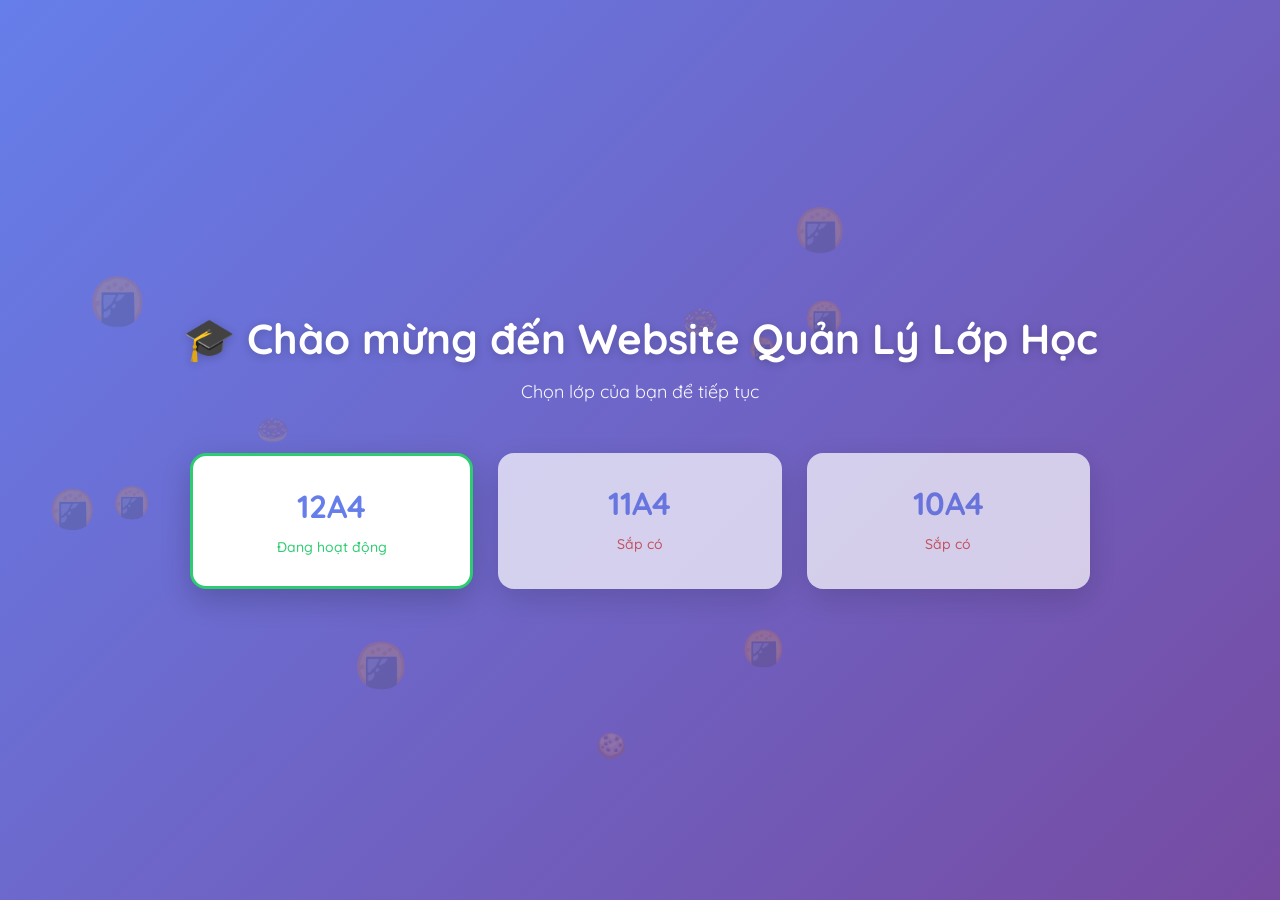
==== classes.html @ 7225e570 "Add files via upload" ====
﻿<!DOCTYPE html>
<html lang="vi">

<head>
    <meta charset="UTF-8">
    <meta name="viewport" content="width=device-width, initial-scale=1.0">
    <title>Website Quản Lý Lớp Học - Trang Chủ</title>
    <link href="https://fonts.googleapis.com/css2?family=Fredoka:wght@300;400;500;600&display=swap" rel="stylesheet">
    <link rel="stylesheet" href="css/style.css">

    <!-- Kiểm tra Dark Mode ngay lập tức để tránh FOUC (Flash of Unstyled Content) -->
    <script>
        (function () {
            const isDark = localStorage.getItem('theme') === 'dark';
            if (isDark) {
                document.documentElement.classList.add('dark');
                if (document.body) {
                    document.body.classList.add('dark');
                } else {
                    document.addEventListener('DOMContentLoaded', function () {
                        document.body.classList.add('dark');
                    });
                }
            }
        })();
    </script>

    <!-- COOKIES ANIMATION CSS - Load early for instant animation -->
    <style>
        @keyframes float {

            0%,
            100% {
                transform: translateY(0) rotate(0deg);
            }

            50% {
                transform: translateY(-20px) rotate(180deg);
            }
        }

        @keyframes twinkle {

            0%,
            100% {
                opacity: 0.3;
            }

            50% {
                opacity: 0.8;
            }
        }

        .cookie {
            display: block;
            width: 60px !important;
            height: 60px !important;
            line-height: 60px !important;
            text-align: center;
            overflow: hidden;
            white-space: nowrap;
            /* Ép dùng font hệ thống cho emoji để không bị nhảy khi font web load xong */
            font-family: "Apple Color Emoji", "Segoe UI Emoji", sans-serif !important;
            pointer-events: none !important;
            opacity: 0.2 !important;
            animation: float 15s infinite ease-in-out !important;
            transition: none !important;
        }

        #floating-container {
            position: fixed;
            top: 0;
            left: 0;
            width: 100vw;
            height: 100vh;
            pointer-events: none;
            z-index: 0;
            overflow: hidden;
            /* Ép tàng hình ngay từ khi file CSS vừa load */
            visibility: hidden;
            opacity: 0;
        }

        /* Khi đã sẵn sàng, JS sẽ thêm class này vào */
        #floating-container.ready {
            visibility: visible;
            opacity: 1;
            transition: opacity 0.3s ease-in;
        }

        /* Tránh flicker bằng cách ẩn tạm thời */
        html {
            background: transparent;
        }
    </style>


</head>

<body>

    <!-- FLOATING ANIMATION CONTAINER -->
    <div id="floating-container"></div>

    <!-- Khởi tạo cookies hoặc ngôi sao ngay lập tức sau khi floating-container được tạo -->
    <script>
        (function initAnimationImmediate() {
            // Nếu đã chạy rồi thì không chạy nữa (tránh bị dựt khi load xong)
            if (window.animationInitialized) return;
            window.animationInitialized = true;

            const container = document.getElementById('floating-container');
            if (!container) return;

            // Kiểm tra xem dark mode đã được kích hoạt hay chưa
            const isDark = document.body.classList.contains('dark') || document.documentElement.classList.contains('dark');

            let htmlContent = '';

            if (isDark) {
                // Tạo ngôi sao cho dark mode
                const count = 40;
                for (let i = 0; i < count; i++) {
                    const left = (Math.random() * 90 + 5).toFixed(2);
                    const top = (Math.random() * 90 + 5).toFixed(2);
                    const delay = (Math.random() * 3).toFixed(2);
                    const size = Math.floor(Math.random() * 15 + 10);

                    htmlContent += `
                        <div class="star" style="
                            position: fixed;
                            left: ${left}%; 
                            top: ${top}%; 
                            font-size: ${size}px;
                            animation: twinkle 3s infinite;
                            animation-delay: ${delay}s;
                            will-change: opacity;
                        ">✦</div>`;
                }
            } else {
                // Tạo cookies cho light mode
                const count = 12;
                const icons = ['🍪', '🍘', '🍩'];
                for (let i = 0; i < count; i++) {
                    const icon = icons[Math.floor(Math.random() * icons.length)];
                    const left = (Math.random() * 90 + 5).toFixed(2);
                    const top = (Math.random() * 90 + 5).toFixed(2);
                    const duration = (Math.random() * 10 + 10).toFixed(2);
                    const delay = (Math.random() * -20).toFixed(2);
                    const size = Math.floor(Math.random() * 10 + 25);

                    htmlContent += `
                        <div class="cookie" style="
                            position: fixed;
                            left: ${left}%; 
                            top: ${top}%; 
                            font-size: ${size}px;
                            animation: float ${duration}s infinite ease-in-out;
                            animation-delay: ${delay}s;
                            will-change: transform;
                        ">${icon}</div>`;
                }
            }

            container.innerHTML = htmlContent;

            // Đảm bảo CSS Dark Mode đã load xong và elements đã được chèn
            requestAnimationFrame(() => {
                // Thêm class ready để hiện ra mượt mà
                container.classList.add('ready');
            });
        })();
    </script>

    <!-- VÙNG KÍCH HOẠT THANH TRỢ NĂNG (TOP) -->
    <div class="hover-zone"></div>

    <!-- THANH TRỢ NĂNG -->
    <header class="top-bar">
        <div class="tool-btn" onclick="toggleSearch()">🔍</div>
        <div class="tool-btn" onclick="toggleDarkMode()">🌗</div>
        <div class="tool-btn" onclick="startGuide()">❓</div>
        <div class="tool-btn" onclick="goHome()">🏠</div>

        <!-- Ô tìm kiếm với autocomplete -->
        <div class="search-wrapper">
            <input type="text" id="searchInput" placeholder="Tìm học sinh, giáo viên, kỷ niệm..."
                oninput="handleSearchInput()" onkeydown="handleSearchKeydown(event)">
            <ul id="searchSuggestions" class="search-suggestions"></ul>
        </div>

        <!-- Music Controls -->
        <div class="music-controls">
            <button onclick="prevSong()" class="tool-btn" title="Bài trước">⏮️</button>
            <button id="playBtn" onclick="toggleMusic()" class="tool-btn" title="Phát/Tạm dừng">▶️</button>
            <button onclick="nextSong()" class="tool-btn" title="Bài tiếp theo">⏭️</button>
            <span id="songTitle"
                style="font-size: 12px; margin-left: 10px; margin-right: 10px; opacity: 0.8; min-width: 120px;"></span>

            <!-- Seek bar -->
            <div class="seek-bar-container">
                <span id="currentTime" style="font-size: 11px; opacity: 0.7;">0:00</span>
                <input type="range" id="seekBar" class="seek-bar" min="0" max="100" value="0" oninput="seekSong()">
                <span id="duration" style="font-size: 11px; opacity: 0.7;">0:00</span>
            </div>

            <audio id="bgMusic"></audio>
        </div>
    </header>

    <!-- HOME SECTION - ĐÃ CHUYỂN SANG CLASSES.HTML -->
    <!-- Phần này được tách riêng vào classes.html -->

    <!-- KHUNG CHÍNH -->
    <div id="classSection" class="container active">

        <!-- SIDEBAR -->
        <aside class="sidebar">
            <div class="menu-item active" onclick="showSection('students', this)">👨‍🎓 Học sinh</div>
            <div class="menu-item" onclick="showSection('gvcn', this)">👩‍🏫 GVCN</div>
            <div class="menu-item" onclick="showSection('subjects', this)">📚 Giáo viên bộ môn</div>
            <div class="menu-item" onclick="showSection('memories', this)">📖 Kỷ niệm</div>
            <div class="menu-item" onclick="showSection('games', this)">🎮 Trò chơi</div>
        </aside>


        <!-- NỘI DUNG CHÍNH -->
        <main class="content">

            <!-- HỌC SINH -->
            <section id="students" class="section active">
                <h1>Danh sách học sinh</h1>
                <div class="grid">
                    <div class="card" onclick="openModal('hs1')">
                        <img src="images/coder1.jpg">
                        <span>Hoàng Lê Thiên Đức</span>
                    </div>
                    <div class="card" onclick="openModal('hs2')">
                        <img src="images/bien.jpg">
                        <span>Dương Thị Hương Giang</span>
                    </div>
                    <div class="card" onclick="openModal('hs3')">
                        <img src="images/gojo.png">
                        <span>Lục Thị Ngọc Khuyên</span>
                    </div>
                    <div class="card" onclick="openModal('hs4')">
                        <img src="images/hoicham.jpg">
                        <span>Lê Thị Hoàng My Thảo</span>
                    </div>
                    <div class="card" onclick="openModal('hs5')">
                        <img src="images/may.jpg">
                        <span>Nguyễn Minh Thư</span>
                    </div>
            </section>
            <!-- GVCN -->
            <section id="gvcn" class="section">
                <h1>Giáo viên chủ nhiệm</h1>
                <div class="grid">
                    <div class="card" onclick="openModal('gvcn1')">
                        <img src="images/covan.JPG">
                        <span>Vũ Thị Vân</span>
                    </div>
                </div>
            </section>

            <!-- GIÁO VIÊN BỘ MÔN -->
            <section id="subjects" class="section">
                <h1>Giáo viên bộ môn</h1>
                <div class="grid">
                    <div class="card" onclick="openModal('toan')">
                        <img src="images/cothao.JPG">
                        <span>GV Toán</span>
                    </div>
                    <div class="card" onclick="openModal('gvbm2')">
                        <img src="images/cokloan.JPG">
                        <span>GV Ngữ Văn</span>
                    </div>
                    <div class="card" onclick="openModal('gvbm3')">
                        <img src="images/thaythuan.JPG">
                        <span>GV Kinh tế<br>-Pháp luật</span>
                    </div>
                    <div class="card" onclick="openModal('gvbm4')">
                        <img src="images/cotrang.JPG">
                        <span>GV Hóa Học </span>
                    </div>
                    <div class="card" onclick="openModal('gvbm5')">
                        <img src="images/cothuat1.JPG">
                        <span>GV Sinh Học</span>
                    </div>
                    <div class="card" onclick="openModal('gvbm6')">
                        <img src="images/coyen.JPG">
                        <span>GV Lịch Sử</span>
                    </div>
                    <div class="card" onclick="openModal('gvbm7')">
                        <img src="images/conhung.JPG">
                        <span>GV Tin Học</span>
                    </div>
                    <div class="card" onclick="openModal('gvbm8')">
                        <img src="images/thayngoc.JPG">
                        <span>GV Quốc Phòng <br>-An ninh</span>
                    </div>
                    <div class="card" onclick="openModal('gvbm9')">
                        <img src="images/thaydiem.JPG">
                        <span>GV Thể dục</span>
                    </div>
                </div>
            </section>

            <!-- KỶ NIỆM -->
            <section id="memories" class="section">
                <h1>Kỷ niệm</h1>
                <div class="memories-container">
                    <div class="memory-box" onclick="openMemoryType('images')">
                        <div class="memory-icon">🖼️</div>
                        <div class="memory-label">Hình Ảnh</div>
                    </div>
                    <div class="memory-box" onclick="openMemoryType('videos')">
                        <div class="memory-icon">🎥</div>
                        <div class="memory-label">Video</div>
                    </div>
                </div>
            </section>

            <!-- HÌNH ẢNH KỶ NIỆM -->
            <section id="memoryImages" class="section">
                <button class="btn-back" onclick="backToMemories()">← Quay lại</button>
                <h1>📸 Hình Ảnh Kỷ Niệm</h1>
                <div class="grid">
                    <div class="card image-card" onclick="openModal('img1')">
                        <img src="images/20,10(1).jpg">
                        <span style="scale: 1.1">Ngày phụ nữ Việt Nam</span>
                    </div>
                    <div class="card image-card" onclick="openModal('img2')">
                        <img src="images/20,10(2).jpg">
                        <span style="scale: 1.1">Ngày 20/10</span>
                    </div>
                    <div class="card image-card" onclick="openModal('img3')">
                        <img src="images/20,10(3).jpg">
                        <span style="scale: 1.1;">Kỉ niệm 20/10</span>
                    </div>
                </div>
            </section>

            <!-- VIDEO KỶ NIỆM -->
            <section id="memoryVideos" class="section">
                <button class="btn-back" onclick="backToMemories()">← Quay lại</button>
                <h1>🎬 Video Kỷ Niệm</h1>
                <div class="grid">
                    <div class="card video-card" onclick="openModal('vid1')">
                        <video src="video/qtpn 1.mp4#t=0.1" preload="metadata" muted></video>
                        <span style="scale: 1.1;">Video ngày 20/10</span>
                    </div>
                    <div class="card video-card" onclick="openModal('vid2')">
                        <video src="video/qtpn 2.mp4#t=0.1" preload="metadata" muted></video>
                        <span style="scale: 1.1;">Video lớp 12A4</span>
                    </div>
                    <div class="card video-card" onclick="openModal('vid3')">
                        <video src="video/qtpn.mp4#t=0.1" preload="metadata" muted></video>
                        <span style="scale: 1.1;">Kỷ niệm 20/10</span>
                    </div>
                </div>
            </section>

            <!-- TRÒ CHƠI -->
            <section id="games" class="section">
                <h1>🎮 Trò Chơi Đoán Nhân Vật</h1>
                <div id="game-menu">
                    <div class="game-buttons">
                        <button class="game-btn" onclick="startGame('classmate')">👨‍🎓 Đoán nhân vật trong
                            lớp!?</button>
                        <button class="game-btn" onclick="startGame('famous')">🌟 Đoán nhân vật nổi tiếng (Anime
                            Or Real
                            Life)</button>
                    </div>

                    <div class="leaderboard">
                        <h3>🏆 BẢNG XẾP HẠNG</h3>
                        <table id="leaderboardTable">
                            <thead>
                                <tr>
                                    <th>Hạng</th>
                                    <th>Tên</th>
                                    <th>Điểm</th>
                                </tr>
                            </thead>
                            <tbody id="leaderboardBody">
                            </tbody>
                        </table>
                        <button onclick="clearLeaderboard()" class="btn-clear">Xóa lịch sử</button>
                    </div>
                </div>

                <div id="game-play" style="display: none;">
                    <div class="game-header">
                        <span>Level: <b id="lvl">1</b>/5</span>
                        <span>Điểm: <b id="score">0</b></span>
                        <span>Mạng: <b id="lives">❤️❤️❤️</b></span>
                        <button type="button" onclick="exitGameManual()" class="exit-btn"
                            style="position: relative; z-index: 10;">Thoát & Lưu</button>
                    </div>

                    <div class="hint-container">
                        <div id="hint1" class="hint-box locked">Gợi ý 1</div>
                        <div id="hint2" class="hint-box locked">Gợi ý 2</div>
                        <div id="hint3" class="hint-box locked">Gợi ý 3</div>
                    </div>

                    <button id="start-btn" onclick="startLevel()">BẮT ĐẦU CHƠI</button>

                    <div id="answer-area" style="display: none;">
                        <input type="text" id="userAnswer" placeholder="Nhập đáp án có dấu...">
                        <button onclick="checkAnswer()" class="btn-submit">Gửi</button>
                        <p>Còn <span id="hint-count">2</span> lượt mở gợi ý</p>
                        <button id="next-hint-btn" onclick="openNextHint()">Mở gợi ý tiếp theo</button>
                    </div>
                </div>
            </section>

        </main>
    </div>

    <!-- ================= MODAL ================= -->
    <div id="modal" class="modal">
        <div class="modal-container">
            <div class="modal-box">
                <span class="close" onclick="closeModal()">×</span>
                <img id="modal-img" style="display: block;">
                <video id="modal-video" controls style="display: none;"></video>
                <h2 id="modal-title"></h2>
                <p id="modal-desc"></p>
            </div>

            <!-- 4 Action Buttons - Positioned to the right -->
            <div class="modal-buttons-vertical">
                <button class="modal-btn-vertical" onclick="showDetailedInfo('intro')" title="Giới thiệu chung">
                    <span class="btn-icon">📋</span>
                    <span class="btn-label">Giới thiệu</span>
                </button>
                <button class="modal-btn-vertical" onclick="showDetailedInfo('style')" title="Phong cách">
                    <span class="btn-icon">🎨</span>
                    <span class="btn-label">Phong cách</span>
                </button>
                <button class="modal-btn-vertical" onclick="showDetailedInfo('feature')" title="Đặc trưng">
                    <span class="btn-icon">✨</span>
                    <span class="btn-label">Đặc trưng</span>
                </button>
                <button class="modal-btn-vertical" onclick="showDetailedInfo('impact')" title="Dấu ấn">
                    <span class="btn-icon">⭐</span>
                    <span class="btn-label">Dấu ấn</span>
                </button>
            </div>
        </div>
    </div>

    <!-- ================= DETAILED INFO MODAL ================= -->
    <div id="detailModal" class="modal">
        <div class="modal-box detail-modal-box">
            <span class="close" onclick="closeDetailModal()">×</span>
            <h2 id="detail-title"></h2>
            <p id="detail-content"></p>
            <button onclick="closeDetailModal()" class="btn-close-detail">Đóng</button>
        </div>
    </div>
    <!-- =========================================================== -->
    <div id="welcome" class="welcome-screen">
        <div class="welcome-box">
            <h1>👋 Chào mừng đến website lớp học</h1>
            <p>Bạn muốn xem hướng dẫn sử dụng không?</p>
            <div class="welcome-actions">
                <button class="btn guide" onclick="startGuide()">Hướng dẫn</button>
                <button class="btn skip" onclick="skipGuide()">Bỏ qua</button>
            </div>
        </div>
    </div>

    <!-- ===== GUIDE OVERLAY ===== -->
    <div id="guideOverlay" class="guide-overlay">
        <div class="guide-focus"></div>

        <div class="guide-box">
            <p id="guideText"></p>
            <button onclick="nextGuide()">Tiếp tục</button>
        </div>

        <div class="guide-arrow"></div>
    </div>

    <!-- ===== FINISH SCREEN ===== -->
    <div id="finishGuide" class="welcome-screen">
        <div class="welcome-box">
            <h1>🎉 Hoàn thành hướng dẫn!</h1>
            <p>Bạn đã sẵn sàng sử dụng website</p>
            <button class="btn guide" onclick="closeFinish()">Bắt đầu</button>
        </div>
    </div>

    <!-- VÙNG KÍCH HOẠT THANH LIÊN KẾT (BOTTOM - 1/3 PHẢI) -->
    <div class="hover-zone-bottom"></div>

    <!-- THANH LIÊN KẾT PAGES -->
    <footer class="bottom-bar">
        <div class="tool-btn" onclick="goToPage('about.html')">ℹ️</div>
        <div class="tool-btn" onclick="goToPage('contact.html')">📧</div>
    </footer>

    <!-- FILE JS -->
    <script src="js/data.js"></script>
    <script src="js/animations.js"></script>
    <script src="js/music.js"></script>
    <script src="js/navigation.js"></script>
    <script src="js/modals.js"></script>
    <script src="js/theme.js"></script>
    <script src="js/search.js"></script>
    <script src="js/guide.js"></script>
    <script src="js/games.js"></script>
    <script src="js/leaderboard.js"></script>
    <script src="js/main.js"></script>

</body>

</html>
---- css/style.css ----
/* SEARCH SUGGESTION BUTTONS */
.search-btn-group {
    display: flex;
    gap: 8px;
    margin-top: 6px;
    justify-content: flex-end;
}

.search-btn {
    border: none;
    outline: none;
    background: #f1f3f6;
    color: #2e86de;
    border-radius: 8px;
    padding: 6px 12px;
    font-size: 16px;
    cursor: pointer;
    transition: background 0.2s, color 0.2s, box-shadow 0.2s;
    display: flex;
    align-items: center;
    gap: 4px;
    box-shadow: 0 1px 4px rgba(46, 134, 222, 0.07);
}

.search-btn__icon {
    font-size: 18px;
    margin-right: 2px;
}

.search-btn--preview {
    background: #eaf6fb;
    color: #2e86de;
}

.search-btn--preview:hover {
    background: #d0eafd;
    color: #145fa7;
}

.search-btn--goto {
    background: #f6eafc;
    color: #a259c6;
}

.search-btn--goto:hover {
    background: #e2d0fd;
    color: #6c3483;
}

/* Hiệu ứng nháy sáng để tìm vị trí */
.glow-highlight {
    animation: flash-highlight 2s ease-out;
    position: relative;
    z-index: 100;
}

@keyframes flash-highlight {

    0%,
    100% {
        box-shadow: 0 0 0 rgba(0, 0, 0, 0);
        outline: 2px solid transparent;
    }

    50% {
        box-shadow: 0 0 30px rgba(46, 134, 222, 0.6);
        outline: 4px solid #2e86de;
        transform: scale(1.02);
    }
}

/* Style cho danh sách gợi ý */
#searchSuggestions.active {
    display: block;
    border: 1px solid #ddd;
    box-shadow: 0 4px 10px rgba(0, 0, 0, 0.1);
}

.suggestion-item {
    display: flex;
    justify-content: space-between;
    align-items: center;
    padding: 10px;
    cursor: pointer;
    border-bottom: 1px solid #eee;
}

.suggestion-item:hover {
    background-color: #f0f0f0;
}

.search-btn-group {
    display: flex;
    gap: 8px;
}

.search-btn {
    padding: 5px 10px;
    border: none;
    border-radius: 4px;
    cursor: pointer;
    font-size: 14px;
    transition: transform 0.2s;
}

.search-btn:hover {
    transform: scale(1.1);
}

/* Class này được tự động thêm vào card khi đang preview */
.card-preview-mode {
    background-color: #fff !important;
    color: #333 !important;
    border-radius: 10px !important;
    padding: 15px !important;
    box-sizing: border-box;
}

.card-preview-mode img {
    max-width: 100%;
    height: auto;
    border-radius: 5px;
    display: block;
    margin: 0 auto 10px auto;
}

.card-preview-mode h3,
.card-preview-mode h4 {
    margin: 10px 0;
    color: #333;
}

.card-preview-mode p {
    margin: 8px 0;
    line-height: 1.5;
}

/* Overlay cho preview modal */
#previewOverlay {
    opacity: 0.5;
}

/* Hiệu ứng nháy sáng khi scroll đến card/modal */
.glow-effect {
    animation: flash-border 1.8s ease-out;
    position: relative;
    z-index: 10 !important;
}

@keyframes flash-border {
    0% {
        outline: 0px solid rgba(46, 134, 222, 0);
        box-shadow: 0 0 0px transparent;
    }

    50% {
        outline: 4px solid #2e86de;
        box-shadow: 0 0 20px #2e86de;
    }

    100% {
        outline: 0px solid rgba(46, 134, 222, 0);
        box-shadow: 0 0 0px transparent;
    }
}

/* Đảm bảo suggestion-item hiển thị layout flex */
.suggestion-item {
    display: flex;
    justify-content: space-between;
    align-items: center;
    padding: 8px 12px;
    cursor: pointer;
}

.search-btn-group {
    display: flex;
    gap: 5px;
}

/* Import Font Quicksand - Tròn trịa, cute và hỗ trợ tiếng Việt hoàn hảo */
@import url('https://fonts.googleapis.com/css2?family=Quicksand:wght@400;500;600;700&display=swap');

/* ===================
   CSS VARIABLES
   =================== */

:root {
    /* LIGHT MODE (Default) - Màu hồng và vàng chủ đạo */
    --bg-color: #fee7be;
    --sidebar-bg: #ffebd8;
    --text-main: #3d3a38;
    --accent-color: #f6a09f;
    --border-color: #d79d70;
    --card-shadow: 4px 4px 0px rgba(215, 157, 112, 0.4);

    --radius-l: 24px;
    --radius-m: 16px;
    --font-main: 'Quicksand', sans-serif;
}

body.dark {
    /* DARK MODE - Màu xanh và tối chủ đạo */
    --bg-color: #383d47;
    --sidebar-bg: #45536a;
    --text-main: #adcdd9;
    --accent-color: #53797f;
    --border-color: #64a3b9;
    --card-shadow: 4px 4px 0px rgba(61, 18, 15, 0.4);
}

/* ===================
   RESET & BODY
   =================== */

* {
    font-family: var(--font-main);
}

body {
    margin: 0;
    font-family: var(--font-main);
    background-color: var(--bg-color);
    color: var(--text-main);
    overflow-x: hidden;
}

h1,
h2,
h3,
.class-name,
.menu-item.active {
    font-weight: 700;
}

/* ===================
   LAYOUT
   =================== */

.container {
    display: flex;
    margin-top: 20px;
}

.container.active {
    display: flex;
}

.sidebar {
    width: 220px;
    background: var(--sidebar-bg);
    padding: 15px;
    height: 100vh;
    color: var(--text-main);
    border-radius: 0 16px 16px 0;
}

.menu-item {
    padding: 12px;
    margin-bottom: 8px;
    border-radius: 8px;
    cursor: pointer;
    transition: 0.25s;
}

.menu-item:hover,
.menu-item.active {
    background: #2e86de;
    color: white;
}

.content {
    flex: 1;
    padding: 40px;
}

/* ===================
   ANIMATIONS
   =================== */

@keyframes zoom {
    from {
        transform: scale(0.7);
        opacity: 0;
    }

    to {
        transform: scale(1);
        opacity: 1;
    }
}

@keyframes float {

    0%,
    100% {
        transform: translateY(0) rotate(0deg);
    }

    50% {
        transform: translateY(-20px) rotate(180deg);
    }
}

@keyframes twinkle {

    0%,
    100% {
        opacity: 0.3;
    }

    50% {
        opacity: 0.8;
    }
}

@keyframes fadeSlide {
    from {
        opacity: 0;
        transform: translateY(20px);
    }

    to {
        opacity: 1;
        transform: translateY(0);
    }
}

@keyframes arrow {
    0% {
        transform: translateY(0) rotate(-45deg);
    }

    50% {
        transform: translateY(8px) rotate(-45deg);
    }

    100% {
        transform: translateY(0) rotate(-45deg);
    }
}

@keyframes slideIn {
    from {
        opacity: 0;
        transform: translateX(-10px);
    }

    to {
        opacity: 1;
        transform: translateX(0);
    }
}

@keyframes slideInRight {
    from {
        opacity: 0;
        transform: translateX(10px);
    }

    to {
        opacity: 1;
        transform: translateX(0);
    }
}

/* ===================
   FLOATING ANIMATION
   =================== */

#floating-container {
    position: fixed;
    top: 0;
    left: 0;
    width: 100vw;
    height: 100vh;
    pointer-events: none;
    z-index: 1;
    overflow: hidden;
}

.cookie,
.star {
    position: fixed;
    opacity: 0.4;
    z-index: 1;
}

.cookie {
    animation: float 10s infinite ease-in-out;
}

.star {
    animation: twinkle 3s infinite;
}

/* ===================
   SECTION ANIMATION
   =================== */

.section {
    opacity: 0;
    transform: translateX(30px);
    transition: 0.4s ease;
    pointer-events: none;
    position: absolute;
    width: 100%;
}

.section.active {
    opacity: 1;
    transform: translateX(0);
    pointer-events: auto;
    position: relative;
    width: auto;
}

/* ===================
   COMPONENTS
   =================== */

/* TOP BAR */
.hover-zone {
    position: fixed;
    top: 0;
    height: 10px;
    width: 100%;
    z-index: 9;
    background-color: var(--bg-color);
}

.top-bar {
    position: fixed;
    top: -45px;
    left: 0;
    width: 100%;
    height: 45px;
    background: var(--accent-color);
    color: white;
    display: flex;
    align-items: center;
    gap: 20px;
    padding-left: 20px;
    transition: 0.35s ease;
    z-index: 10;
}

.hover-zone:hover+.top-bar,
.top-bar:hover {
    top: 0;
}

/* BOTTOM BAR */
.hover-zone-bottom {
    position: fixed;
    bottom: 0;
    right: 0;
    height: 10px;
    width: auto;
    min-width: 110px;
    z-index: 9;
    background-color: var(--bg-color);
    cursor: pointer;
}

.bottom-bar {
    position: fixed;
    bottom: -45px;
    right: 0;
    width: auto;
    height: 45px;
    background: var(--accent-color);
    color: white;
    display: flex;
    align-items: center;
    justify-content: flex-end;
    gap: 15px;
    padding: 0 20px;
    border-radius: 18px 18px 0 0;
    transition: 0.35s ease;
    z-index: 10;
}

.hover-zone-bottom:hover+.bottom-bar,
.bottom-bar:hover {
    bottom: 0;
}

/* MUSIC CONTROLS */
.music-controls {
    display: flex;
    align-items: center;
    gap: 8px;
    background: rgba(255, 255, 255, 0.15);
    padding: 5px 12px;
    border-radius: 20px;
    margin-left: auto;
    margin-right: 10px;
}

.music-controls .tool-btn {
    background: none !important;
    box-shadow: none !important;
    font-size: 16px !important;
    padding: 5px !important;
    width: auto !important;
    height: auto !important;
}

.music-controls .tool-btn:hover {
    background: rgba(255, 255, 255, 0.3) !important;
    transform: scale(1.15) !important;
}

body.dark .music-controls {
    background: rgba(0, 0, 0, 0.25);
}

body.dark .music-controls .tool-btn:hover {
    background: rgba(255, 255, 255, 0.15) !important;
}

/* SEEK BAR */
.seek-bar-container {
    display: flex;
    align-items: center;
    gap: 5px;
    min-width: 180px;
}

.seek-bar {
    flex: 1;
    height: 4px;
    border-radius: 2px;
    background: rgba(255, 255, 255, 0.3);
    outline: none;
    -webkit-appearance: none;
    appearance: none;
    cursor: pointer;
}

.seek-bar::-webkit-slider-thumb {
    -webkit-appearance: none;
    appearance: none;
    width: 12px;
    height: 12px;
    border-radius: 50%;
    background: white;
    cursor: pointer;
    box-shadow: 0 2px 5px rgba(0, 0, 0, 0.3);
    transition: 0.2s ease;
}

.seek-bar::-webkit-slider-thumb:hover {
    transform: scale(1.3);
    box-shadow: 0 3px 8px rgba(0, 0, 0, 0.4);
}

.seek-bar::-moz-range-thumb {
    width: 12px;
    height: 12px;
    border-radius: 50%;
    background: white;
    border: none;
    cursor: pointer;
    box-shadow: 0 2px 5px rgba(0, 0, 0, 0.3);
    transition: 0.2s ease;
}

.seek-bar::-moz-range-thumb:hover {
    transform: scale(1.3);
    box-shadow: 0 3px 8px rgba(0, 0, 0, 0.4);
}

body.dark .seek-bar {
    background: rgba(255, 255, 255, 0.15);
}

/* TOOL BUTTONS */
.tool-btn {
    width: 36px;
    height: 36px;
    border-radius: 50%;
    background: rgba(255, 255, 255, 0.2);
    display: flex;
    align-items: center;
    justify-content: center;
    cursor: pointer;
    transition: 0.3s ease;
}

.tool-btn:hover {
    background: white;
    color: #2e86de;
    transform: translateY(-2px) scale(1.1);
}

.tool-btn::after {
    content: "";
    position: absolute;
    width: 100%;
    height: 100%;
    border-radius: 50%;
    background: white;
    opacity: 0;
    transform: scale(0.5);
    transition: 0.3s;
    z-index: -1;
}

.tool-btn:hover::after {
    opacity: 0.2;
    transform: scale(1.6);
}

/* SEARCH INPUT */
.search-wrapper {
    position: relative;
    margin-left: 20px;
}

#searchInput {
    padding: 6px 12px;
    border-radius: 20px;
    border: none;
    outline: none;
    width: 0;
    opacity: 0;
    transition: 0.35s ease;
    background: rgba(255, 255, 255, 0.9);
    color: var(--text-main);
}

#searchInput.active {
    width: 220px;
    opacity: 1;
}

/* SEARCH SUGGESTIONS */
.search-suggestions {
    position: absolute;
    top: 100%;
    left: 0;
    width: 100%;
    background: white;
    border-radius: 8px;
    margin-top: 5px;
    max-height: 300px;
    overflow-y: auto;
    list-style: none;
    padding: 0;
    box-shadow: 0 4px 12px rgba(0, 0, 0, 0.15);
    display: none;
    z-index: 1000;
}

.search-suggestions.active {
    display: block;
}

.search-suggestions li {
    padding: 10px 12px;
    cursor: pointer;
    transition: 0.2s ease;
    color: var(--text-main);
    border-bottom: 1px solid #eee;
}

.search-suggestions li:last-child {
    border-bottom: none;
}

.search-suggestions li:hover,
.search-suggestions li.selected {
    background: var(--accent-color);
    color: white;
}

.search-suggestions .highlight {
    font-weight: 600;
    background: rgba(246, 160, 159, 0.3);
}

/* ===================
   SECTIONS
   =================== */

/* HOME SECTION */
.home-section {
    position: fixed;
    inset: 0;
    background: linear-gradient(135deg, #667eea 0%, #764ba2 100%);
    display: none;
    align-items: center;
    justify-content: center;
    z-index: 9997;
    color: white;
}

.home-section.active {
    display: flex;
    pointer-events: auto !important;
}

.home-container {
    text-align: center;
    pointer-events: auto !important;
}

.home-container h1 {
    font-size: 36px;
    margin-bottom: 10px;
    font-weight: bold;
    text-shadow: 0 2px 10px rgba(0, 0, 0, 0.2);
}

.home-container p {
    font-size: 18px;
    margin-bottom: 40px;
    opacity: 0.95;
}

.class-grid {
    display: grid;
    grid-template-columns: repeat(auto-fit, minmax(180px, 1fr));
    gap: 25px;
    margin-top: 40px;
    max-width: 900px;
    pointer-events: auto !important;
}

.class-box {
    background: white;
    padding: 30px 20px;
    border-radius: 16px;
    cursor: pointer;
    transition: 0.3s ease;
    box-shadow: 0 10px 30px rgba(0, 0, 0, 0.2);
    color: #333;
    display: flex;
    flex-direction: column;
    align-items: center;
    gap: 12px;
    position: relative;
    overflow: hidden;
    pointer-events: auto !important;
}

.class-box::before {
    content: "";
    position: absolute;
    inset: 0;
    background: rgba(102, 126, 234, 0.1);
    opacity: 0;
    transition: 0.3s ease;
}

.class-box:hover::before {
    opacity: 1;
}

.class-box.active:hover {
    transform: translateY(-8px) scale(1.05);
    box-shadow: 0 15px 40px rgba(0, 0, 0, 0.25);
}

.class-box.coming-soon {
    opacity: 0.7;
    cursor: not-allowed;
}

.class-box.coming-soon:hover {
    transform: none;
    opacity: 0.85;
}

.class-icon {
    font-size: 32px;
    font-weight: bold;
    color: #667eea;
}

.class-status {
    font-size: 14px;
    color: #666;
    font-weight: 500;
}

.class-box.active .class-status {
    color: #2ecc71;
}

/* GRID AND CARDS */
.grid {
    display: grid;
    grid-template-columns: repeat(auto-fill, minmax(130px, auto));
    gap: 20px;
    margin-top: 20px;
    width: 100%;
    justify-content: start;
}

#memoryImages,
#memoryVideos {
    width: 100%;
}

#memoryImages .card,
#memoryVideos .card {
    width: 150px;
    height: 150px;
    transform: scale(1.08);
    transform-origin: left top;
}

#memoryImages .grid,
#memoryVideos .grid {
    display: flex;
    flex-wrap: wrap;
    gap: 24px;
    margin-top: 20px;
    width: 100%;
    justify-content: flex-start;
    align-items: flex-start;
}

.card {
    background: var(--card-bg, white);
    border-radius: 14px;
    padding: 12px;
    text-align: center;
    cursor: pointer;
    box-shadow: 0 6px 15px rgba(0, 0, 0, 0.12);
    transition: 0.35s ease;
    overflow: hidden;
    display: flex;
    flex-direction: column;
    align-items: center;
    min-height: 120px;
    position: relative;
}

.card img {
    width: 100px;
    height: 100px;
    border-radius: 12px;
    object-fit: cover;
    margin-top: 10px;
}

.card span {
    font-size: 14px;
    font-weight: 500;
    margin-top: 3px;
    text-align: center;
    color: var(--text-color);
}

.card:hover {
    transform: translateY(-6px) scale(1.03);
}

/* Style riêng cho phần Hình ảnh Kỷ niệm */
#memoryImages .grid .card.image-card img {
    width: 100px !important;
    height: 100px !important;
    object-fit: cover;
    /* Cắt ảnh sao cho vừa khít khung vuông mà không méo */
    border-radius: 8px;
    /* Bo góc cho đẹp */
    margin-top: 10px;
    margin-bottom: 5px;
}

/* Style riêng cho phần Video Kỷ niệm */
#memoryVideos .grid .card.video-card video {
    width: 100px !important;
    height: 100px !important;
    object-fit: cover;
    /* Ép video frame vào khung vuông */
    border-radius: 8px;
    margin-top: 10px;
    margin-bottom: 5px;
    background: #000;
    /* Nền đen phòng trường hợp video load chậm */
}

/* Điều chỉnh card để chứa vừa nội dung 80px */
.image-card,
.video-card {
    display: flex;
    flex-direction: column;
    align-items: center;
    padding: 10px;
    width: fit-content;
    /* Card sẽ ôm vừa nội dung */
}

.image-card span,
.video-card span {
    font-size: 12px;
    max-width: 100px;
    /* Giới hạn độ dài chữ bên dưới */
    text-align: center;
}

/* CARD THÊM */
.add-card {
    display: flex;
    align-items: center;
    justify-content: center;
    font-size: 42px;
    color: #2e86de;
    background: #eef5ff;
}

/* MEMORIES HEADER */
.memory-header {
    display: flex;
    justify-content: space-between;
    align-items: center;
    margin-bottom: 20px;
    width: fit-content;
}

#memoryImages .memory-header,
#memoryVideos .memory-header {
    width: 100%;
}

.memory-header h1 {
    margin: 0;
}

.btn-back {
    padding: 10px 20px;
    background: #2e86de;
    color: white;
    border: none;
    border-radius: 8px;
    cursor: pointer;
    font-weight: 500;
    transition: 0.3s ease;
}

.btn-back:hover {
    background: #1e5fa8;
    transform: translateY(-2px);
}

body.dark .btn-back {
    background: #555;
}

body.dark .btn-back:hover {
    background: #666;
}

/* VIDEO CARD */
.video-card {
    position: relative;
    padding: 0;
}

.image-card {
    position: relative;
    overflow: visible;
    padding: 0;
}

.image-card img {
    width: 100%;
    height: 100%;
    object-fit: cover;
    border-radius: 14px;
    display: block;
}

.video-card img {
    width: 100%;
    height: 100%;
    object-fit: cover;
    border-radius: 14px;
    display: block;
}

.video-icon {
    font-size: 48px;
    text-shadow: 0 2px 8px rgba(0, 0, 0, 0.3);
}

/* MEMORIES SECTION */
.memories-container {
    display: flex;
    gap: 30px;
    margin-top: 40px;
    justify-content: flex-start;
    flex-wrap: wrap;
}

.memory-box {
    width: 200px;
    height: 200px;
    background: #e8e8e8;
    border-radius: 14px;
    display: flex;
    flex-direction: column;
    align-items: center;
    justify-content: center;
    cursor: pointer;
    transition: 0.3s ease;
    box-shadow: 0 4px 12px rgba(0, 0, 0, 0.08);
}

.memory-box:hover {
    transform: translateY(-6px);
    background: #d8d8d8;
    box-shadow: 0 8px 20px rgba(0, 0, 0, 0.15);
}

.memory-icon {
    font-size: 48px;
    margin-bottom: 12px;
}

.memory-label {
    font-size: 16px;
    font-weight: 600;
    color: #333;
}

body.dark .memory-box {
    background: #444;
    color: #eee;
}

body.dark .memory-box:hover {
    background: #555;
}

body.dark .memory-label {
    color: #eee;
}

/* ===================
   MODALS
   =================== */

.modal {
    position: fixed;
    inset: 0;
    background: rgba(0, 0, 0, 0.5);
    display: none;
    align-items: center;
    justify-content: center;
    z-index: 10000;
}

#detailModal {
    z-index: 10001;
}

.modal-box {
    background: var(--modal-bg, white);
    padding: 25px;
    border-radius: 18px;
    width: 340px;
    transform-origin: left top;
    text-align: center;
    animation: zoom 0.35s ease forwards;
    position: relative;
    will-change: transform, opacity;
}

#modal-img {
    width: 100%;
    height: auto;
    max-height: 400px;
    max-width: 100%;
    border-radius: 12px;
    object-fit: contain;
    display: block;
    margin-bottom: 15px;
}

#modal-video {
    width: 100%;
    height: auto;
    max-height: 400px;
    max-width: 100%;
    border-radius: 12px;
    object-fit: contain;
    display: block;
    margin-bottom: 15px;
}

/* MODAL CONTAINER WITH BUTTONS */
.modal-container {
    display: flex;
    gap: 0;
    align-items: flex-start;
    justify-content: center;
    position: relative;
}

/* VERTICAL BUTTONS LAYOUT */
.modal-buttons-vertical {
    display: flex;
    flex-direction: column;
    gap: 12px;
    padding-top: 20px;
    position: absolute;
    right: -70px;
    top: 0;
    width: 50px;
    pointer-events: auto;
}

.modal-btn-vertical {
    display: flex;
    flex-direction: row;
    align-items: center;
    gap: 0;
    background: var(--accent-color);
    color: white;
    border: none;
    border-radius: 12px;
    padding: 12px;
    cursor: pointer;
    transition: width 0.3s ease;
    width: 50px;
    height: 50px;
    justify-content: flex-start;
    font-size: 20px;
    position: relative;
}

.modal-btn-vertical .btn-icon {
    font-size: 24px;
    display: block;
    flex-shrink: 0;
    z-index: 2;
    position: relative;
    filter: drop-shadow(0 0 3px rgba(0, 0, 0, 0.2)) brightness(1.2);
}

.modal-btn-vertical .btn-label {
    display: none;
    font-size: 11px;
    font-weight: 600;
    text-align: left;
    white-space: nowrap;
    margin-left: 12px;
    opacity: 0;
}

.modal-btn-vertical:hover {
    width: 150px;
    box-shadow: 0 8px 20px rgba(246, 160, 159, 0.3);
}

.modal-btn-vertical:hover .btn-label {
    display: inline-block;
    animation: slideInRight 0.3s ease forwards;
}

body.dark .modal-btn-vertical {
    background: var(--accent-color);
}

body.dark .modal-btn-vertical:hover {
    box-shadow: 0 8px 20px rgba(83, 121, 127, 0.3);
}

/* Old horizontal buttons (kept for compatibility) */
.modal-buttons {
    display: flex;
    gap: 10px;
    margin-top: 20px;
    justify-content: center;
    flex-wrap: wrap;
}

.modal-btn {
    display: flex;
    align-items: center;
    gap: 8px;
    background: linear-gradient(135deg, #667eea 0%, #764ba2 100%);
    color: white;
    border: none;
    border-radius: 20px;
    padding: 8px 12px;
    cursor: pointer;
    transition: 0.3s ease;
    min-width: 40px;
    justify-content: center;
    font-size: 14px;
    font-weight: 500;
}

.modal-btn .btn-icon {
    font-size: 18px;
}

.modal-btn .btn-label {
    display: none;
    white-space: nowrap;
}

.modal-btn:hover {
    transform: scale(1.1);
    box-shadow: 0 6px 15px rgba(102, 126, 234, 0.4);
    padding: 8px 18px;
}

.modal-btn:hover .btn-label {
    display: inline;
    animation: slideIn 0.3s ease;
}

body.dark .modal-btn {
    background: linear-gradient(135deg, #2a3d5c 0%, #1a2332 100%);
}

body.dark .modal-btn:hover {
    box-shadow: 0 6px 15px rgba(0, 0, 0, 0.4);
}

/* DETAIL MODAL */
.detail-modal-box {
    width: 400px;
    max-height: 80vh;
    overflow-y: auto;
    text-align: left;
}

.detail-modal-box h2 {
    color: #667eea;
    margin-bottom: 15px;
    text-align: center;
}

body.dark .detail-modal-box h2 {
    color: #b0e0e6;
}

.detail-modal-box p {
    line-height: 1.8;
    color: #333;
    margin-bottom: 15px;
}

body.dark .detail-modal-box p {
    color: #ddd;
}

.btn-close-detail {
    width: 100%;
    padding: 10px;
    background: #667eea;
    color: white;
    border: none;
    border-radius: 8px;
    cursor: pointer;
    font-weight: 500;
    transition: 0.3s ease;
}

.btn-close-detail:hover {
    background: #764ba2;
    transform: translateY(-2px);
}

body.dark .btn-close-detail {
    background: #2a3d5c;
}

body.dark .btn-close-detail:hover {
    background: #1a2332;
}

.close {
    position: absolute;
    top: 10px;
    right: 15px;
    font-size: 22px;
    cursor: pointer;
}

/* ===================
   WELCOME SCREEN
   =================== */

.welcome-screen {
    position: fixed;
    inset: 0;
    background: rgba(0, 0, 0, 0.6);
    display: none;
    align-items: center;
    justify-content: center;
    z-index: 9999;
}

.welcome-box {
    background: white;
    padding: 30px;
    border-radius: 20px;
    text-align: center;
    animation: zoom 0.4s ease;
}

body.dark .welcome-box {
    background: #2a2a2a;
    color: #eee;
}

.welcome-actions {
    margin-top: 20px;
    display: flex;
    gap: 15px;
    justify-content: center;
}

.btn {
    padding: 10px 22px;
    border-radius: 20px;
    border: none;
    cursor: pointer;
    font-weight: 500;
}

.btn.guide {
    background: #2ecc71;
    color: white;
}

.btn.skip {
    background: #ccc;
}

/* ===================
   GUIDE OVERLAY
   =================== */

.guide-overlay {
    position: fixed;
    inset: 0;
    background: rgba(0, 0, 0, 0.6);
    z-index: 9998;
    display: none;
}

/* Chỗ được highlight */
.guide-focus {
    position: absolute;
    border-radius: 12px;
    box-shadow: 0 0 0 9999px rgba(0, 0, 0, 0.6);
    transition: 0.4s ease;
    z-index: 9998;
}

/* Box giải thích */
.guide-box {
    position: absolute;
    background: white;
    padding: 16px;
    border-radius: 14px;
    width: 240px;
    animation: fadeSlide 0.4s ease;
    z-index: 10001;
}

body.dark .guide-box {
    background: #2a2a2a;
    color: #eee;
}

body.dark .guide-box button {
    background: #555;
    color: #eee;
    border: 1px solid #777;
}

.guide-box button {
    margin-top: 10px;
    width: 100%;
    z-index: 10001;
}

/* Mũi tên */
.guide-arrow {
    position: absolute;
    width: 30px;
    height: 30px;
    border-left: 4px solid white;
    border-bottom: 4px solid white;
    transform: rotate(-45deg);
    animation: arrow 1s infinite;
}

/* Khi guide bật, ép top-bar hiện ra */
.guide-active .top-bar {
    top: 0 !important;
    z-index: 10000;
}

.guide-active:not(.top-bar-guide) .top-bar {
    top: -45px !important;
}

/* Khi guide bottom-bar, ép bottom-bar hiện ra */
.guide-active .bottom-bar {
    bottom: 0 !important;
    z-index: 10000;
}

.guide-active:not(.bottom-bar-guide) .bottom-bar {
    bottom: -45px !important;
}

.guide-active * {
    pointer-events: none;
}

.guide-active .guide-box,
.guide-active .guide-box *,
.guide-active .guide-focus {
    pointer-events: auto;
}

/* ===================
   GAME STYLES
   =================== */

#games {
    text-align: center;
}

#game-menu {
    margin-bottom: 30px;
}

.game-buttons {
    display: flex;
    gap: 20px;
    justify-content: center;
    margin-bottom: 30px;
    flex-wrap: wrap;
}

.game-btn {
    padding: 15px 30px;
    background: var(--accent-color);
    color: var(--text-main);
    border: none;
    border-radius: var(--radius-m);
    font-size: 16px;
    font-weight: 600;
    cursor: pointer;
    transition: 0.3s ease;
    box-shadow: var(--card-shadow);
}

.game-btn:hover {
    transform: translateY(-2px);
    box-shadow: 6px 6px 0px rgba(215, 157, 112, 0.4);
}

.leaderboard {
    margin-top: 30px;
    background: rgba(255, 255, 255, 0.2);
    padding: 15px;
    border-radius: var(--radius-m);
    border: 1px solid rgba(255, 255, 255, 0.2);
}

.leaderboard h3 {
    margin-top: 0;
    color: var(--accent-color);
}

.leaderboard table {
    width: 100%;
    border-collapse: collapse;
    margin-top: 10px;
}

.leaderboard th,
.leaderboard td {
    padding: 10px;
    text-align: center;
    border-bottom: 1px solid rgba(255, 255, 255, 0.1);
    color: var(--text-main);
}

.leaderboard tr:nth-child(1) {
    color: #ffd700;
    font-weight: bold;
}

.leaderboard tr:nth-child(2) {
    color: #c0c0c0;
}

.leaderboard tr:nth-child(3) {
    color: #cd7f32;
}

.btn-clear {
    font-size: 12px;
    margin-top: 10px;
    padding: 5px 10px;
    background: rgba(255, 0, 0, 0.2);
    border: 1px solid rgba(255, 0, 0, 0.3);
    border-radius: 5px;
    color: var(--text-main);
    cursor: pointer;
}

.exit-btn {
    background: #ff7675;
    color: white;
    border: none;
    padding: 5px 10px;
    border-radius: 5px;
    cursor: pointer;
    font-size: 12px;
    margin-left: 10px;
}

.exit-btn:hover {
    background: #d63031;
}

.game-header {
    display: flex;
    justify-content: space-around;
    margin-bottom: 20px;
    font-size: 18px;
    font-weight: 600;
}

.hint-container {
    margin: 20px 0;
}

.hint-box {
    background: #dfe6e9;
    padding: 15px;
    margin: 10px 0;
    border-radius: var(--radius-m);
    text-align: center;
    font-weight: bold;
    transition: 0.5s;
    border: 2px dashed #b2bec3;
}

.hint-box.locked {
    color: transparent !important;
    text-shadow: 0 0 10px rgba(0, 0, 0, 0.5);
    background: #ecf0f1 !important;
    border: 2px dashed #bdc3c7 !important;
}

.hint-box.unlocked {
    background: var(--accent-color);
    border: 2px solid var(--border-color);
    color: var(--text-main);
}

#start-btn {
    padding: 12px 25px;
    background: var(--accent-color);
    color: var(--text-main);
    border: none;
    border-radius: var(--radius-m);
    font-size: 16px;
    font-weight: 600;
    cursor: pointer;
    margin: 20px auto;
    display: block;
    transition: 0.3s ease;
}

#start-btn:hover {
    transform: translateY(-2px);
}

#answer-area {
    margin-top: 20px;
}

#userAnswer {
    padding: 10px;
    border-radius: 5px;
    border: 1px solid var(--border-color);
    width: 60%;
    margin-right: 10px;
    font-size: 16px;
}

.btn-submit {
    padding: 10px 20px;
    background: var(--accent-color);
    color: var(--text-main);
    border: none;
    border-radius: 5px;
    cursor: pointer;
    font-weight: 600;
}

.btn-submit:hover {
    background: var(--border-color);
}

#next-hint-btn {
    margin-top: 10px;
    padding: 8px 15px;
    background: rgba(255, 255, 255, 0.2);
    border: 1px solid var(--border-color);
    border-radius: 5px;
    color: var(--text-main);
    cursor: pointer;
}

/* ===================
   SIDEBAR LOCK
   =================== */

.sidebar-locked {
    pointer-events: none;
    opacity: 0.6;
    filter: grayscale(1);
    cursor: not-allowed;
}

/* ===================
   DARK MODE
   =================== */

body.dark {
    background: var(--bg-color);
    color: var(--text-main);
}

body.dark .sidebar,
body.dark .sidebar {
    background: var(--sidebar-bg);
    color: var(--text-main);
}

body.dark .card,
body.dark .image-card,
body.dark .video-card {
    background: #23272f !important;
    color: var(--text-main);
}

body.dark .modal-box {
    background: #23272f;
    color: var(--text-main);
}

body.dark .menu-item.active {
    background: var(--accent-color);
}
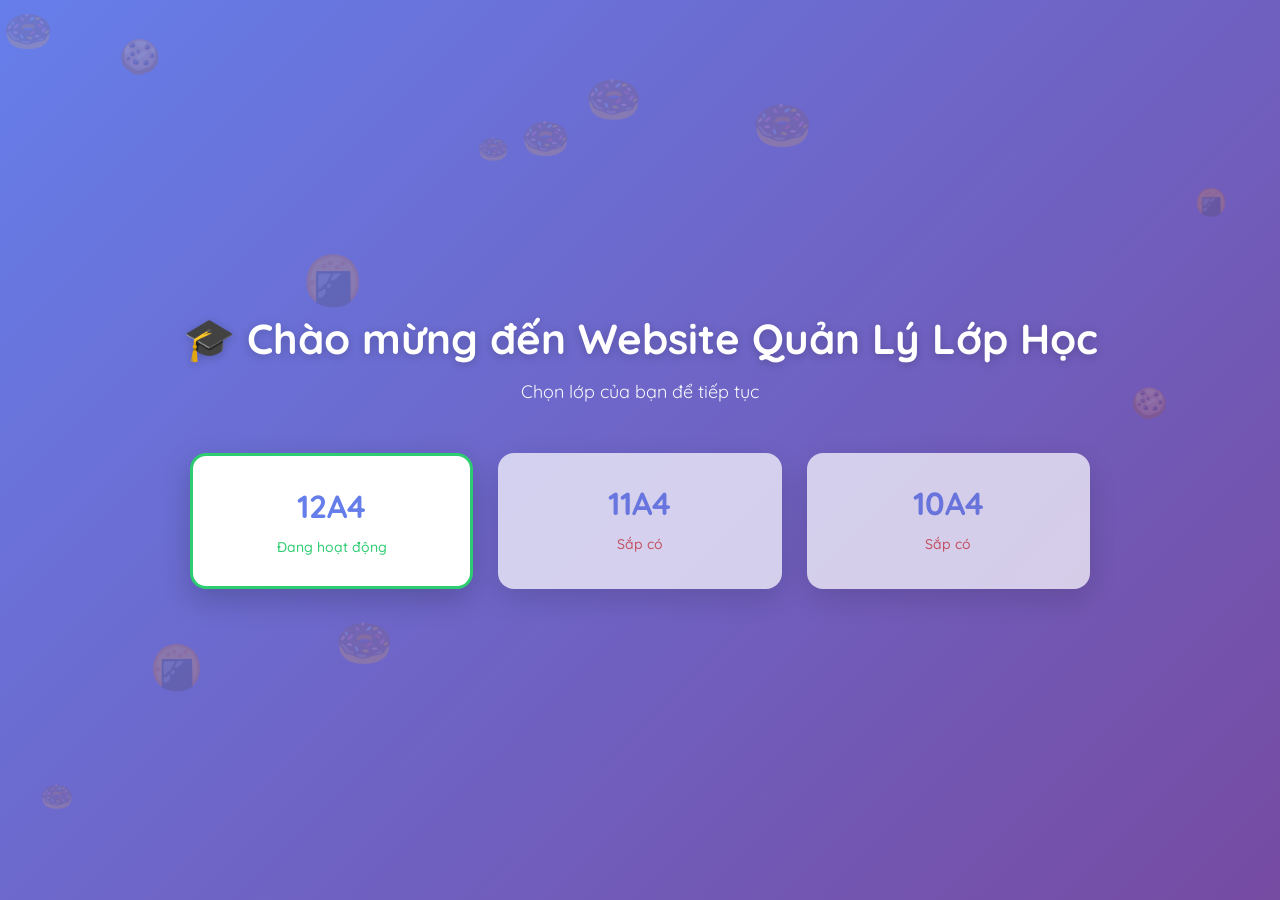
==== commit 65ffe077: "Add files via upload" ====
--- a/classes.html
+++ b/classes.html
@@ -257,7 +257,7 @@
                 <h1>Giáo viên chủ nhiệm</h1>
                 <div class="grid">
                     <div class="card" onclick="openModal('gvcn1')">
-                        <img src="images/covan.JPG">
+                        <img src="images/covan.jpg">
                         <span>Vũ Thị Vân</span>
                     </div>
                 </div>
@@ -268,39 +268,39 @@
                 <h1>Giáo viên bộ môn</h1>
                 <div class="grid">
                     <div class="card" onclick="openModal('toan')">
-                        <img src="images/cothao.JPG">
+                        <img src="images/cothao.jpg">
                         <span>GV Toán</span>
                     </div>
                     <div class="card" onclick="openModal('gvbm2')">
-                        <img src="images/cokloan.JPG">
+                        <img src="images/cokloan.jpg">
                         <span>GV Ngữ Văn</span>
                     </div>
                     <div class="card" onclick="openModal('gvbm3')">
-                        <img src="images/thaythuan.JPG">
+                        <img src="images/thaythuan.jpg">
                         <span>GV Kinh tế<br>-Pháp luật</span>
                     </div>
                     <div class="card" onclick="openModal('gvbm4')">
-                        <img src="images/cotrang.JPG">
+                        <img src="images/cotrang.jpg">
                         <span>GV Hóa Học </span>
                     </div>
                     <div class="card" onclick="openModal('gvbm5')">
-                        <img src="images/cothuat1.JPG">
+                        <img src="images/cothuat1.jpg">
                         <span>GV Sinh Học</span>
                     </div>
                     <div class="card" onclick="openModal('gvbm6')">
-                        <img src="images/coyen.JPG">
+                        <img src="images/coyen.jpg">
                         <span>GV Lịch Sử</span>
                     </div>
                     <div class="card" onclick="openModal('gvbm7')">
-                        <img src="images/conhung.JPG">
+                        <img src="images/conhung.jpg">
                         <span>GV Tin Học</span>
                     </div>
                     <div class="card" onclick="openModal('gvbm8')">
-                        <img src="images/thayngoc.JPG">
+                        <img src="images/thayngoc.jpg">
                         <span>GV Quốc Phòng <br>-An ninh</span>
                     </div>
                     <div class="card" onclick="openModal('gvbm9')">
-                        <img src="images/thaydiem.JPG">
+                        <img src="images/thaydiem.jpg">
                         <span>GV Thể dục</span>
                     </div>
                 </div>
